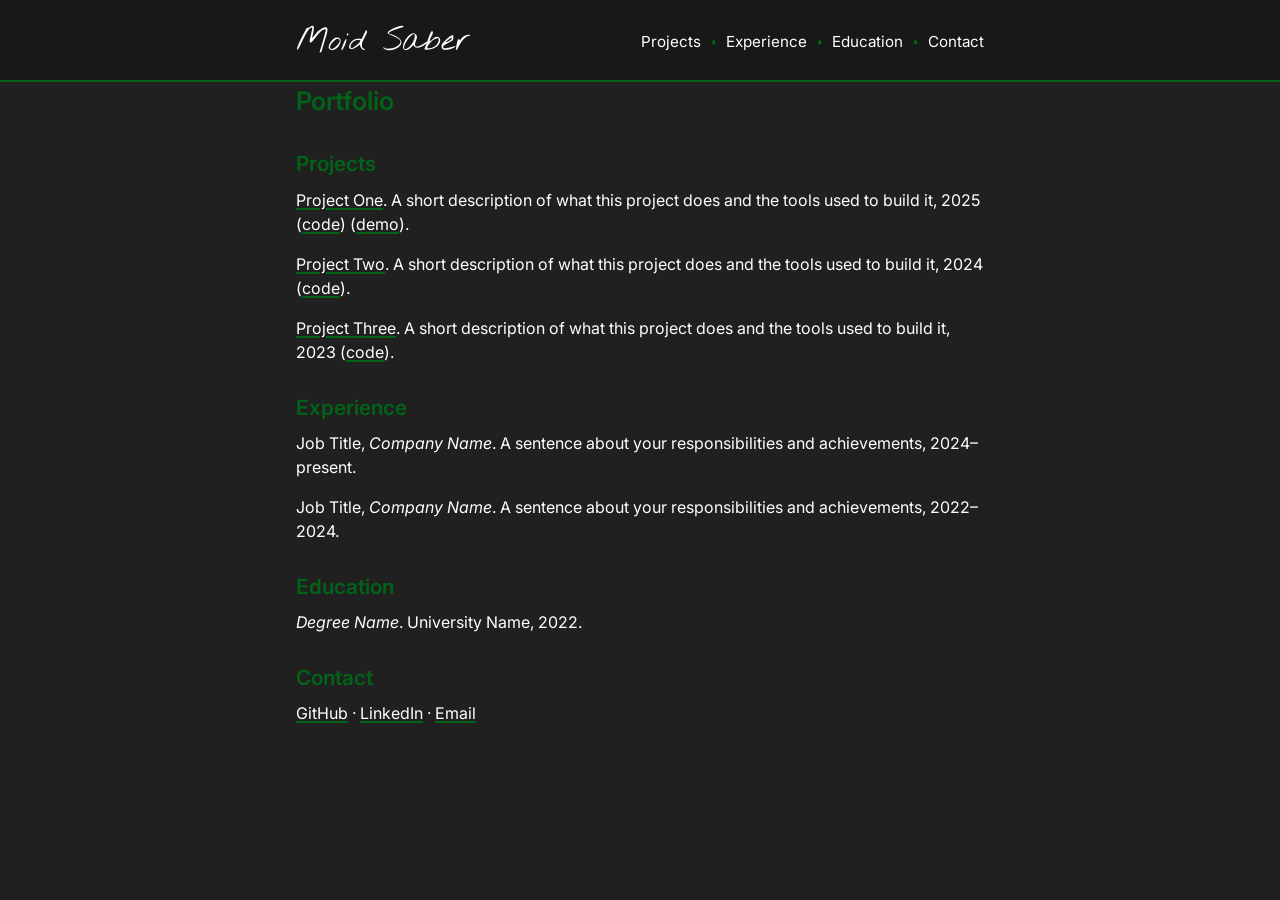
==== index.html @ c31020ec "Add portfolio site with handwritten name font and green accents Co-Authored-By: Claude Opus 5.5 <nor" ====
<!DOCTYPE html>
<html lang="en">
<head>
  <meta charset="utf-8">
  <meta name="viewport" content="width=device-width, initial-scale=1">
  <title>Moid Saber</title>
  <link rel="preconnect" href="https://fonts.googleapis.com">
  <link rel="preconnect" href="https://fonts.gstatic.com" crossorigin>
  <link href="https://fonts.googleapis.com/css2?family=Inter:ital,wght@0,400;0,600;1,400&family=Nothing+You+Could+Do&display=swap" rel="stylesheet">
  <link rel="stylesheet" href="style.css">
</head>
<body>
  <header class="site-header">
    <div class="container header-inner">
      <a class="site-name" href="#">Moid Saber</a>
      <nav>
        <a href="#projects">Projects</a>
        <span class="sep">&#9830;</span>
        <a href="#experience">Experience</a>
        <span class="sep">&#9830;</span>
        <a href="#education">Education</a>
        <span class="sep">&#9830;</span>
        <a href="#contact">Contact</a>
      </nav>
    </div>
  </header>

  <main class="container">
    <h1>Portfolio</h1>

    <section id="projects">
      <h2>Projects</h2>
      <p><a href="#">Project One</a>. A short description of what this project does and the tools used to build it, 2025 (<a href="#">code</a>) (<a href="#">demo</a>).</p>
      <p><a href="#">Project Two</a>. A short description of what this project does and the tools used to build it, 2024 (<a href="#">code</a>).</p>
      <p><a href="#">Project Three</a>. A short description of what this project does and the tools used to build it, 2023 (<a href="#">code</a>).</p>
    </section>

    <section id="experience">
      <h2>Experience</h2>
      <p>Job Title, <em>Company Name</em>. A sentence about your responsibilities and achievements, 2024&ndash;present.</p>
      <p>Job Title, <em>Company Name</em>. A sentence about your responsibilities and achievements, 2022&ndash;2024.</p>
    </section>

    <section id="education">
      <h2>Education</h2>
      <p><em>Degree Name</em>. University Name, 2022.</p>
    </section>

    <section id="contact">
      <h2>Contact</h2>
      <p><a href="https://github.com/moidsaber">GitHub</a> &middot; <a href="#">LinkedIn</a> &middot; <a href="#">Email</a></p>
    </section>
  </main>
</body>
</html>
---- style.css ----
:root {
  --bg: #202020;
  --header-bg: #181818;
  --accent: #006318;
  --text: #ffffff;
  --muted: #cfcfcf;
}

* { box-sizing: border-box; }

body {
  margin: 0;
  background: var(--bg);
  color: var(--text);
  font-family: "Inter", "Helvetica Neue", Arial, sans-serif;
  font-size: 16px;
  line-height: 1.5;
}

.container {
  max-width: 720px;
  margin: 0 auto;
  padding: 0 16px;
}

/* Header */
.site-header {
  background: var(--header-bg);
  border-bottom: 2px solid var(--accent);
}

.header-inner {
  display: flex;
  justify-content: space-between;
  align-items: center;
  flex-wrap: wrap;
  gap: 8px 24px;
  padding-top: 18px;
  padding-bottom: 14px;
}

.site-name {
  font-family: "Nothing You Could Do", cursive;
  font-size: 2rem;
  color: var(--text);
  text-decoration: none;
}

nav {
  display: flex;
  align-items: center;
  gap: 10px;
  font-size: 0.95rem;
}

nav a {
  color: var(--text);
  text-decoration: none;
}

nav a:hover { text-decoration: underline; text-decoration-color: var(--accent); }

.sep {
  color: var(--accent);
  font-size: 0.6rem;
}

/* Content */
main { padding-top: 32px; padding-bottom: 64px; }

h1, h2 {
  color: var(--accent);
  font-weight: 600;
  margin-bottom: 8px;
}

h1 { font-size: 1.6rem; margin-top: 0; }
h2 { font-size: 1.3rem; margin-top: 28px; }

p { margin: 0 0 16px; }

a {
  color: var(--text);
  text-decoration: underline;
  text-decoration-color: var(--accent);
  text-decoration-thickness: 2px;
  text-underline-offset: 2px;
}

a:hover { color: var(--muted); }
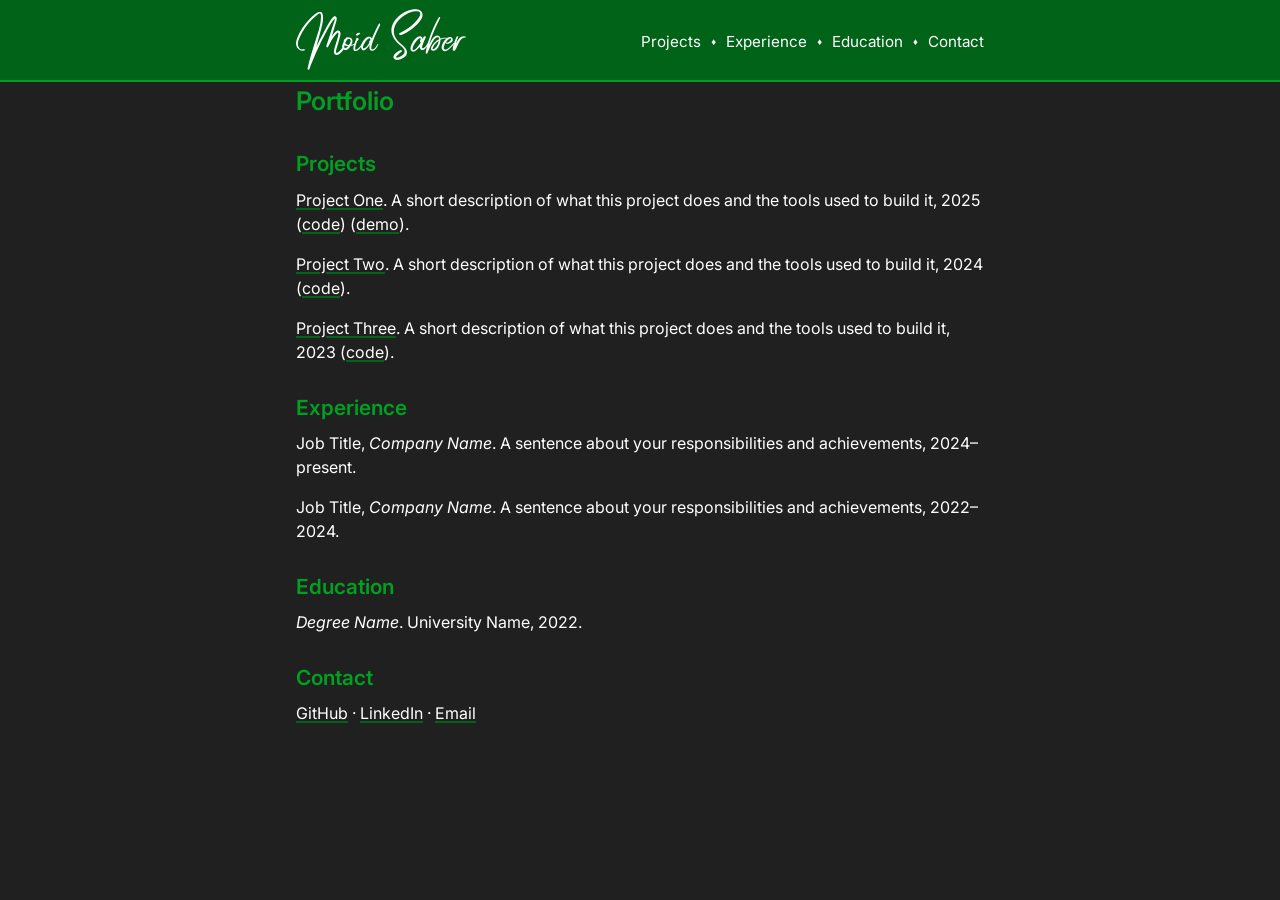
==== commit 5ad77893: "Use Radicalis for name, green header bar and #00A020 highlights Co-Authored-By: Claude Opus 5.5 <nor" ====
--- a/index.html
+++ b/index.html
@@ -6,7 +6,7 @@
   <title>Moid Saber</title>
   <link rel="preconnect" href="https://fonts.googleapis.com">
   <link rel="preconnect" href="https://fonts.gstatic.com" crossorigin>
-  <link href="https://fonts.googleapis.com/css2?family=Inter:ital,wght@0,400;0,600;1,400&family=Nothing+You+Could+Do&display=swap" rel="stylesheet">
+  <link href="https://fonts.googleapis.com/css2?family=Inter:ital,wght@0,400;0,600;1,400&display=swap" rel="stylesheet">
   <link rel="stylesheet" href="style.css">
 </head>
 <body>
--- a/style.css
+++ b/style.css
@@ -1,7 +1,14 @@
+@font-face {
+  font-family: "Radicalis";
+  src: url("fonts/Radicalis.ttf") format("truetype");
+  font-display: swap;
+}
+
 :root {
   --bg: #202020;
-  --header-bg: #181818;
+  --header-bg: #006318;
   --accent: #006318;
+  --highlight: #00A020;
   --text: #ffffff;
   --muted: #cfcfcf;
 }
@@ -26,7 +33,7 @@
 /* Header */
 .site-header {
   background: var(--header-bg);
-  border-bottom: 2px solid var(--accent);
+  border-bottom: 2px solid var(--highlight);
 }
 
 .header-inner {
@@ -40,7 +47,7 @@
 }
 
 .site-name {
-  font-family: "Nothing You Could Do", cursive;
+  font-family: "Radicalis", cursive;
   font-size: 2rem;
   color: var(--text);
   text-decoration: none;
@@ -58,10 +65,10 @@
   text-decoration: none;
 }
 
-nav a:hover { text-decoration: underline; text-decoration-color: var(--accent); }
+nav a:hover { text-decoration: underline; }
 
 .sep {
-  color: var(--accent);
+  color: var(--text);
   font-size: 0.6rem;
 }
 
@@ -69,7 +76,7 @@
 main { padding-top: 32px; padding-bottom: 64px; }
 
 h1, h2 {
-  color: var(--accent);
+  color: var(--highlight);
   font-weight: 600;
   margin-bottom: 8px;
 }
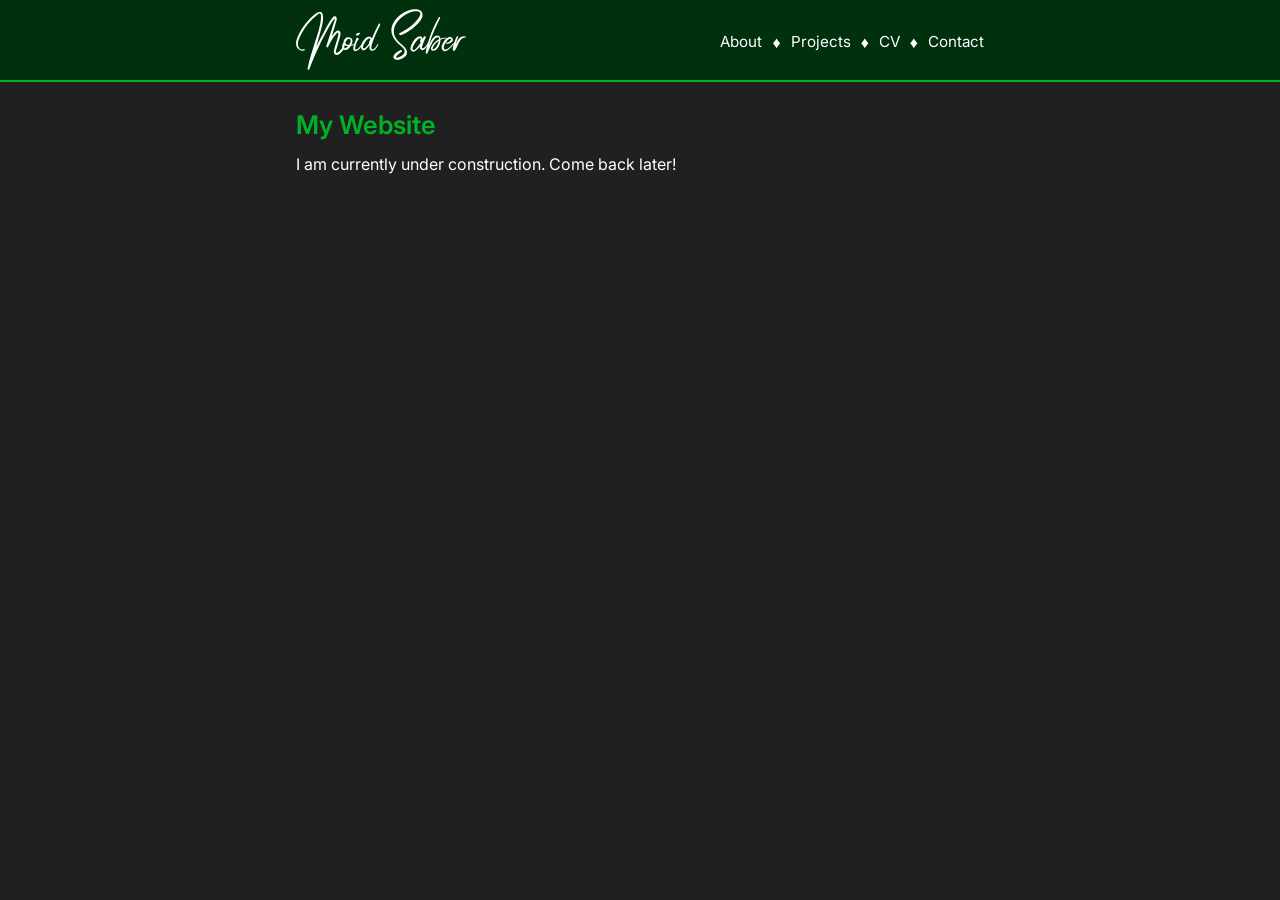
==== commit 06947492: "I'm going through changes" ====
--- a/index.html
+++ b/index.html
@@ -14,11 +14,11 @@
     <div class="container header-inner">
       <a class="site-name" href="#">Moid Saber</a>
       <nav>
+        <a href="#About">About</a>
+        <span class="sep">&#9830;</span>
         <a href="#projects">Projects</a>
         <span class="sep">&#9830;</span>
-        <a href="#experience">Experience</a>
-        <span class="sep">&#9830;</span>
-        <a href="#education">Education</a>
+        <a href="#CV">CV</a>
         <span class="sep">&#9830;</span>
         <a href="#contact">Contact</a>
       </nav>
@@ -26,30 +26,9 @@
   </header>
 
   <main class="container">
-    <h1>Portfolio</h1>
-
-    <section id="projects">
-      <h2>Projects</h2>
-      <p><a href="#">Project One</a>. A short description of what this project does and the tools used to build it, 2025 (<a href="#">code</a>) (<a href="#">demo</a>).</p>
-      <p><a href="#">Project Two</a>. A short description of what this project does and the tools used to build it, 2024 (<a href="#">code</a>).</p>
-      <p><a href="#">Project Three</a>. A short description of what this project does and the tools used to build it, 2023 (<a href="#">code</a>).</p>
-    </section>
-
-    <section id="experience">
-      <h2>Experience</h2>
-      <p>Job Title, <em>Company Name</em>. A sentence about your responsibilities and achievements, 2024&ndash;present.</p>
-      <p>Job Title, <em>Company Name</em>. A sentence about your responsibilities and achievements, 2022&ndash;2024.</p>
-    </section>
-
-    <section id="education">
-      <h2>Education</h2>
-      <p><em>Degree Name</em>. University Name, 2022.</p>
-    </section>
-
-    <section id="contact">
-      <h2>Contact</h2>
-      <p><a href="https://github.com/moidsaber">GitHub</a> &middot; <a href="#">LinkedIn</a> &middot; <a href="#">Email</a></p>
-    </section>
+    <br>
+    <h1>My Website</h1>
+    <p>I am currently under construction. Come back later!</pp>
   </main>
 </body>
 </html>
--- a/style.css
+++ b/style.css
@@ -6,9 +6,9 @@
 
 :root {
   --bg: #202020;
-  --header-bg: #006318;
-  --accent: #006318;
-  --highlight: #00A020;
+  --header-bg: #00310c;
+  --accent: #00b324;
+  --highlight: #00b324;
   --text: #ffffff;
   --muted: #cfcfcf;
 }
@@ -69,7 +69,7 @@
 
 .sep {
   color: var(--text);
-  font-size: 0.6rem;
+  font-size: 1rem;
 }
 
 /* Content */
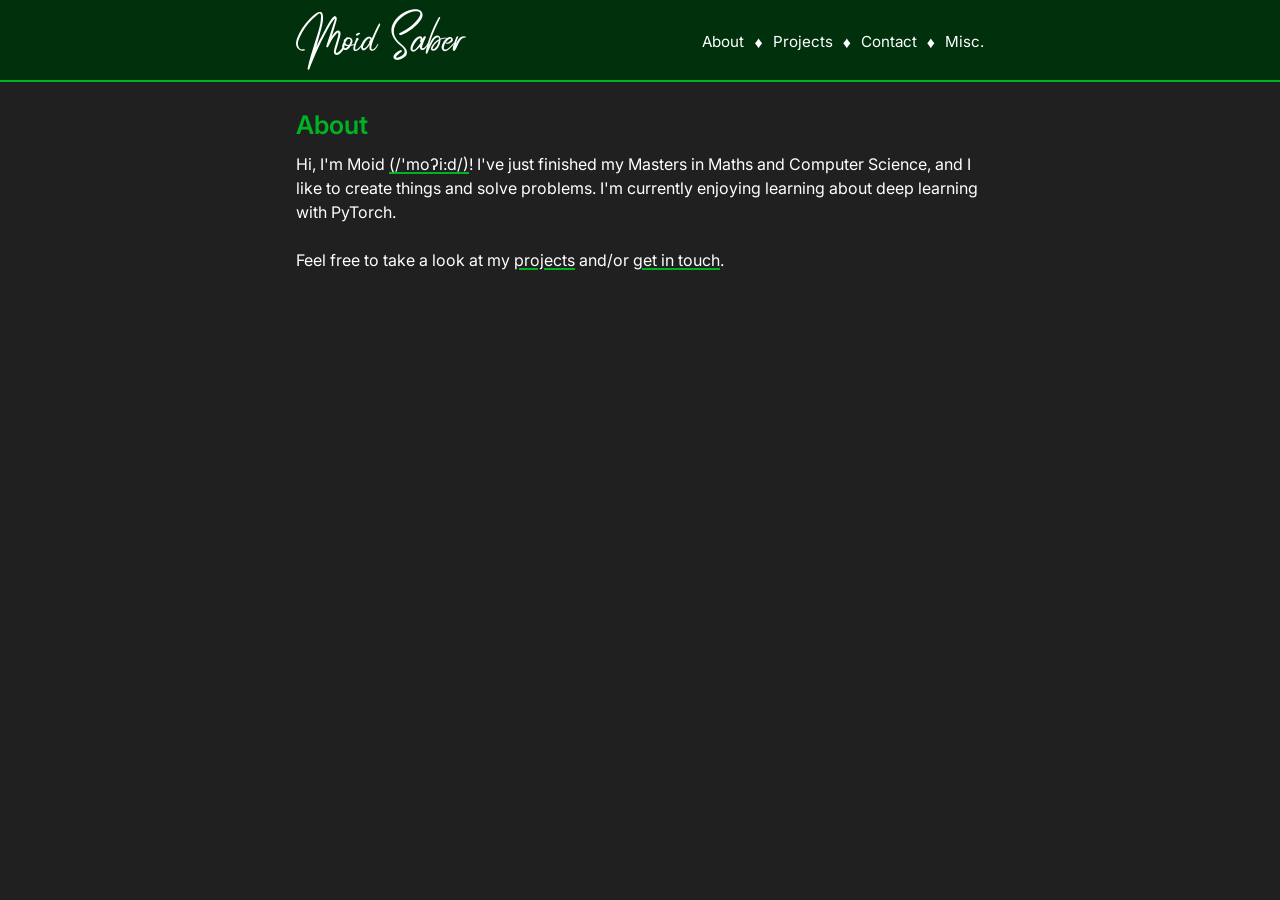
==== commit f85b79f7: "Added links to front page" ====
--- a/index.html
+++ b/index.html
@@ -12,23 +12,24 @@
 <body>
   <header class="site-header">
     <div class="container header-inner">
-      <a class="site-name" href="#">Moid Saber</a>
+      <a class="site-name" href="index.html">Moid Saber</a>
       <nav>
-        <a href="#About">About</a>
+        <a href="index.html">About</a>
         <span class="sep">&#9830;</span>
-        <a href="#projects">Projects</a>
+        <a href="projects.html">Projects</a>
         <span class="sep">&#9830;</span>
-        <a href="#CV">CV</a>
+        <a href="contact.html">Contact</a>
         <span class="sep">&#9830;</span>
-        <a href="#contact">Contact</a>
+        <a href="misc.html">Misc.</a>
       </nav>
     </div>
   </header>
 
   <main class="container">
     <br>
-    <h1>My Website</h1>
-    <p>I am currently under construction. Come back later!</pp>
+    <h1>About</h1>
+    <p>Hi, I'm Moid <a href="https://www.ipachart.com/">(/'moʔi:d/)</a>! I've just finished my Masters in Maths and Computer Science, and I like to create things and solve problems. I'm currently enjoying learning about deep learning with PyTorch. <br> <br>
+Feel free to take a look at my <a href="https://github.com/moidsaber">projects</a> and/or <a href="contact.html">get in touch</a>.</pp>
   </main>
 </body>
 </html>
--- a/style.css
+++ b/style.css
@@ -95,3 +95,8 @@
 }
 
 a:hover { color: var(--muted); }
+
+img {
+  max-width: 80%;
+  height: auto;
+}
